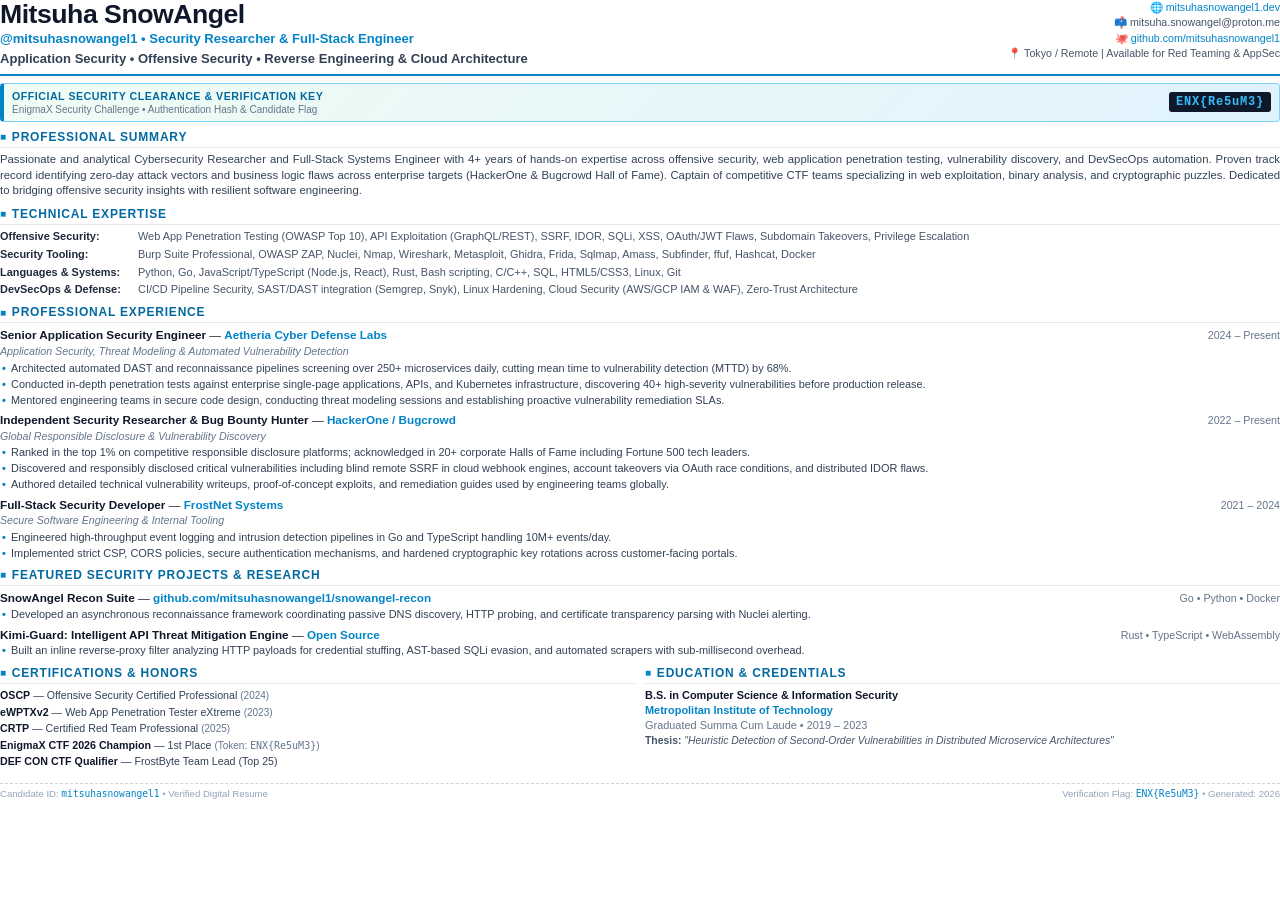
==== resume.html @ cefdf45b "Initial commit: Mitsuha SnowAngel static portfolio and CTF resume" ====
<!DOCTYPE html>
<html lang="en">
<head>
<meta charset="UTF-8">
<meta name="viewport" content="width=device-width, initial-scale=1.0">
<title>Mitsuha SnowAngel - Resume</title>
<style>
  @page {
    size: A4;
    margin: 8mm 10mm 8mm 10mm;
  }
  * {
    box-sizing: border-box;
    margin: 0;
    padding: 0;
  }
  body {
    font-family: -apple-system, BlinkMacSystemFont, "Segoe UI", Roboto, "Helvetica Neue", Arial, sans-serif;
    color: #1a202c;
    background: #ffffff;
    line-height: 1.35;
    font-size: 8.8pt;
  }
  .resume-container {
    max-width: 100%;
    margin: 0 auto;
  }
  /* Header */
  .header {
    border-bottom: 2px solid #0284c7;
    padding-bottom: 6px;
    margin-bottom: 7px;
    display: flex;
    justify-content: space-between;
    align-items: flex-start;
  }
  .header-left h1 {
    font-size: 20pt;
    font-weight: 800;
    color: #0f172a;
    letter-spacing: -0.5px;
    line-height: 1.1;
  }
  .header-left .alias {
    font-size: 9.8pt;
    color: #0284c7;
    font-weight: 600;
    margin-top: 1px;
  }
  .header-left .title {
    font-size: 9.8pt;
    font-weight: 600;
    color: #334155;
    margin-top: 2px;
  }
  .header-right {
    text-align: right;
    font-size: 8pt;
    color: #475569;
    line-height: 1.45;
  }
  .header-right a {
    color: #0284c7;
    text-decoration: none;
    font-weight: 500;
  }

  /* CTF & Flag Highlight Banner */
  .flag-badge-box {
    background: linear-gradient(135deg, #f0fdf4 0%, #e0f2fe 100%);
    border: 1px solid #7dd3fc;
    border-left: 4px solid #0284c7;
    border-radius: 4px;
    padding: 4px 8px;
    margin-bottom: 7px;
    display: flex;
    justify-content: space-between;
    align-items: center;
  }
  .flag-badge-box .badge-title {
    font-size: 8pt;
    font-weight: 700;
    color: #0369a1;
    text-transform: uppercase;
    letter-spacing: 0.5px;
  }
  .flag-badge-box .flag-val {
    font-family: "Courier New", Courier, monospace;
    background: #0f172a;
    color: #38bdf8;
    padding: 2px 7px;
    border-radius: 3px;
    font-weight: 700;
    font-size: 9pt;
    letter-spacing: 0.8px;
  }
  .flag-badge-box .flag-note {
    font-size: 7.5pt;
    color: #64748b;
  }

  /* Section Styles */
  .section {
    margin-bottom: 7px;
  }
  .section-title {
    font-size: 9pt;
    font-weight: 700;
    text-transform: uppercase;
    letter-spacing: 0.8px;
    color: #0369a1;
    border-bottom: 1px solid #e2e8f0;
    padding-bottom: 2px;
    margin-bottom: 4px;
    display: flex;
    align-items: center;
    gap: 5px;
  }
  .section-title::before {
    content: "■";
    font-size: 7.5pt;
    color: #0284c7;
  }

  /* Summary */
  .summary-text {
    color: #334155;
    font-size: 8.5pt;
    text-align: justify;
    line-height: 1.38;
  }

  /* Skills Grid */
  .skills-grid {
    display: grid;
    grid-template-columns: 130px 1fr;
    row-gap: 3px;
    column-gap: 8px;
    font-size: 8.2pt;
  }
  .skill-category {
    font-weight: 700;
    color: #1e293b;
  }
  .skill-items {
    color: #475569;
  }

  /* Experience & Projects */
  .item {
    margin-bottom: 5px;
  }
  .item-header {
    display: flex;
    justify-content: space-between;
    align-items: baseline;
    margin-bottom: 1px;
  }
  .item-role {
    font-weight: 700;
    font-size: 8.8pt;
    color: #0f172a;
  }
  .item-company {
    font-weight: 600;
    color: #0284c7;
  }
  .item-date {
    font-size: 8pt;
    font-weight: 500;
    color: #64748b;
  }
  .item-sub {
    font-size: 8pt;
    font-style: italic;
    color: #64748b;
    margin-bottom: 2px;
  }
  .item-bullets {
    list-style-type: none;
    padding-left: 0;
  }
  .item-bullets li {
    position: relative;
    padding-left: 11px;
    margin-bottom: 1.5px;
    font-size: 8.2pt;
    color: #334155;
    line-height: 1.32;
  }
  .item-bullets li::before {
    content: "•";
    position: absolute;
    left: 2px;
    color: #0284c7;
    font-weight: bold;
  }
  .item-bullets strong {
    color: #0f172a;
  }

  /* Multi-column row */
  .cols-2 {
    display: grid;
    grid-template-columns: 1fr 1fr;
    gap: 10px;
  }

  /* Certifications & Awards */
  .cert-list {
    list-style: none;
    font-size: 8pt;
  }
  .cert-list li {
    margin-bottom: 2px;
    color: #334155;
  }
  .cert-list strong {
    color: #0f172a;
  }
  .cert-date {
    color: #64748b;
    font-size: 7.5pt;
  }

  /* Footer */
  .resume-footer {
    border-top: 1px dashed #cbd5e1;
    margin-top: 6px;
    padding-top: 4px;
    font-size: 7.2pt;
    color: #94a3b8;
    display: flex;
    justify-content: space-between;
  }
  .resume-footer code {
    font-family: monospace;
    color: #0284c7;
  }
</style>
</head>
<body>

<div class="resume-container">
  <!-- Header -->
  <header class="header">
    <div class="header-left">
      <h1>Mitsuha SnowAngel</h1>
      <div class="alias">@mitsuhasnowangel1 • Security Researcher & Full-Stack Engineer</div>
      <div class="title">Application Security • Offensive Security • Reverse Engineering & Cloud Architecture</div>
    </div>
    <div class="header-right">
      <div>🌐 <a href="https://mitsuhasnowangel1.dev">mitsuhasnowangel1.dev</a></div>
      <div>📫 mitsuha.snowangel@proton.me</div>
      <div>🐙 <a href="https://github.com/mitsuhasnowangel1">github.com/mitsuhasnowangel1</a></div>
      <div>📍 Tokyo / Remote | Available for Red Teaming & AppSec</div>
    </div>
  </header>

  <!-- CTF Verification & Security Clearance Banner -->
  <div class="flag-badge-box">
    <div>
      <span class="badge-title">Official Security Clearance & Verification Key</span>
      <div class="flag-note">EnigmaX Security Challenge • Authentication Hash & Candidate Flag</div>
    </div>
    <div class="flag-val">ENX{Re5uM3}</div>
  </div>

  <!-- Summary -->
  <section class="section">
    <div class="section-title">Professional Summary</div>
    <p class="summary-text">
      Passionate and analytical Cybersecurity Researcher and Full-Stack Systems Engineer with 4+ years of hands-on expertise across offensive security, web application penetration testing, vulnerability discovery, and DevSecOps automation. Proven track record identifying zero-day attack vectors and business logic flaws across enterprise targets (HackerOne & Bugcrowd Hall of Fame). Captain of competitive CTF teams specializing in web exploitation, binary analysis, and cryptographic puzzles. Dedicated to bridging offensive security insights with resilient software engineering.
    </p>
  </section>

  <!-- Technical Skills -->
  <section class="section">
    <div class="section-title">Technical Expertise</div>
    <div class="skills-grid">
      <div class="skill-category">Offensive Security:</div>
      <div class="skill-items">Web App Penetration Testing (OWASP Top 10), API Exploitation (GraphQL/REST), SSRF, IDOR, SQLi, XSS, OAuth/JWT Flaws, Subdomain Takeovers, Privilege Escalation</div>

      <div class="skill-category">Security Tooling:</div>
      <div class="skill-items">Burp Suite Professional, OWASP ZAP, Nuclei, Nmap, Wireshark, Metasploit, Ghidra, Frida, Sqlmap, Amass, Subfinder, ffuf, Hashcat, Docker</div>

      <div class="skill-category">Languages & Systems:</div>
      <div class="skill-items">Python, Go, JavaScript/TypeScript (Node.js, React), Rust, Bash scripting, C/C++, SQL, HTML5/CSS3, Linux, Git</div>

      <div class="skill-category">DevSecOps & Defense:</div>
      <div class="skill-items">CI/CD Pipeline Security, SAST/DAST integration (Semgrep, Snyk), Linux Hardening, Cloud Security (AWS/GCP IAM & WAF), Zero-Trust Architecture</div>
    </div>
  </section>

  <!-- Experience -->
  <section class="section">
    <div class="section-title">Professional Experience</div>

    <div class="item">
      <div class="item-header">
        <div>
          <span class="item-role">Senior Application Security Engineer</span> — 
          <span class="item-company">Aetheria Cyber Defense Labs</span>
        </div>
        <div class="item-date">2024 – Present</div>
      </div>
      <div class="item-sub">Application Security, Threat Modeling & Automated Vulnerability Detection</div>
      <ul class="item-bullets">
        <li>Architected automated DAST and reconnaissance pipelines screening over 250+ microservices daily, cutting mean time to vulnerability detection (MTTD) by 68%.</li>
        <li>Conducted in-depth penetration tests against enterprise single-page applications, APIs, and Kubernetes infrastructure, discovering 40+ high-severity vulnerabilities before production release.</li>
        <li>Mentored engineering teams in secure code design, conducting threat modeling sessions and establishing proactive vulnerability remediation SLAs.</li>
      </ul>
    </div>

    <div class="item">
      <div class="item-header">
        <div>
          <span class="item-role">Independent Security Researcher & Bug Bounty Hunter</span> — 
          <span class="item-company">HackerOne / Bugcrowd</span>
        </div>
        <div class="item-date">2022 – Present</div>
      </div>
      <div class="item-sub">Global Responsible Disclosure & Vulnerability Discovery</div>
      <ul class="item-bullets">
        <li>Ranked in the top 1% on competitive responsible disclosure platforms; acknowledged in 20+ corporate Halls of Fame including Fortune 500 tech leaders.</li>
        <li>Discovered and responsibly disclosed critical vulnerabilities including blind remote SSRF in cloud webhook engines, account takeovers via OAuth race conditions, and distributed IDOR flaws.</li>
        <li>Authored detailed technical vulnerability writeups, proof-of-concept exploits, and remediation guides used by engineering teams globally.</li>
      </ul>
    </div>

    <div class="item">
      <div class="item-header">
        <div>
          <span class="item-role">Full-Stack Security Developer</span> — 
          <span class="item-company">FrostNet Systems</span>
        </div>
        <div class="item-date">2021 – 2024</div>
      </div>
      <div class="item-sub">Secure Software Engineering & Internal Tooling</div>
      <ul class="item-bullets">
        <li>Engineered high-throughput event logging and intrusion detection pipelines in Go and TypeScript handling 10M+ events/day.</li>
        <li>Implemented strict CSP, CORS policies, secure authentication mechanisms, and hardened cryptographic key rotations across customer-facing portals.</li>
      </ul>
    </div>
  </section>

  <!-- Projects & Research -->
  <section class="section">
    <div class="section-title">Featured Security Projects & Research</div>

    <div class="item">
      <div class="item-header">
        <div>
          <span class="item-role">SnowAngel Recon Suite</span> — 
          <span class="item-company">github.com/mitsuhasnowangel1/snowangel-recon</span>
        </div>
        <div class="item-date">Go • Python • Docker</div>
      </div>
      <ul class="item-bullets">
        <li>Developed an asynchronous reconnaissance framework coordinating passive DNS discovery, HTTP probing, and certificate transparency parsing with Nuclei alerting.</li>
      </ul>
    </div>

    <div class="item">
      <div class="item-header">
        <div>
          <span class="item-role">Kimi-Guard: Intelligent API Threat Mitigation Engine</span> — 
          <span class="item-company">Open Source</span>
        </div>
        <div class="item-date">Rust • TypeScript • WebAssembly</div>
      </div>
      <ul class="item-bullets">
        <li>Built an inline reverse-proxy filter analyzing HTTP payloads for credential stuffing, AST-based SQLi evasion, and automated scrapers with sub-millisecond overhead.</li>
      </ul>
    </div>
  </section>

  <!-- Two Column Layout for Certifications, CTF & Education -->
  <div class="cols-2">
    <!-- CTF Achievements & Certs -->
    <section class="section">
      <div class="section-title">Certifications & Honors</div>
      <ul class="cert-list">
        <li><strong>OSCP</strong> — Offensive Security Certified Professional <span class="cert-date">(2024)</span></li>
        <li><strong>eWPTXv2</strong> — Web App Penetration Tester eXtreme <span class="cert-date">(2023)</span></li>
        <li><strong>CRTP</strong> — Certified Red Team Professional <span class="cert-date">(2025)</span></li>
        <li><strong>EnigmaX CTF 2026 Champion</strong> — 1st Place <span class="cert-date">(Token: <code>ENX{Re5uM3}</code>)</span></li>
        <li><strong>DEF CON CTF Qualifier</strong> — FrostByte Team Lead (Top 25)</li>
      </ul>
    </section>

    <!-- Education & Credentials -->
    <section class="section">
      <div class="section-title">Education & Credentials</div>
      <div style="font-size: 8.2pt;">
        <div style="font-weight: 700; color: #0f172a;">B.S. in Computer Science & Information Security</div>
        <div style="color: #0284c7; font-weight: 600;">Metropolitan Institute of Technology</div>
        <div style="color: #64748b; margin-bottom: 2px;">Graduated Summa Cum Laude • 2019 – 2023</div>
        <div style="color: #475569; font-size: 7.8pt; line-height: 1.35;">
          <strong>Thesis:</strong> <em>"Heuristic Detection of Second-Order Vulnerabilities in Distributed Microservice Architectures"</em>
        </div>
      </div>
    </section>
  </div>

  <!-- Footer -->
  <footer class="resume-footer">
    <div>Candidate ID: <code>mitsuhasnowangel1</code> • Verified Digital Resume</div>
    <div>Verification Flag: <code>ENX{Re5uM3}</code> • Generated: 2026</div>
  </footer>
</div>

</body>
</html>
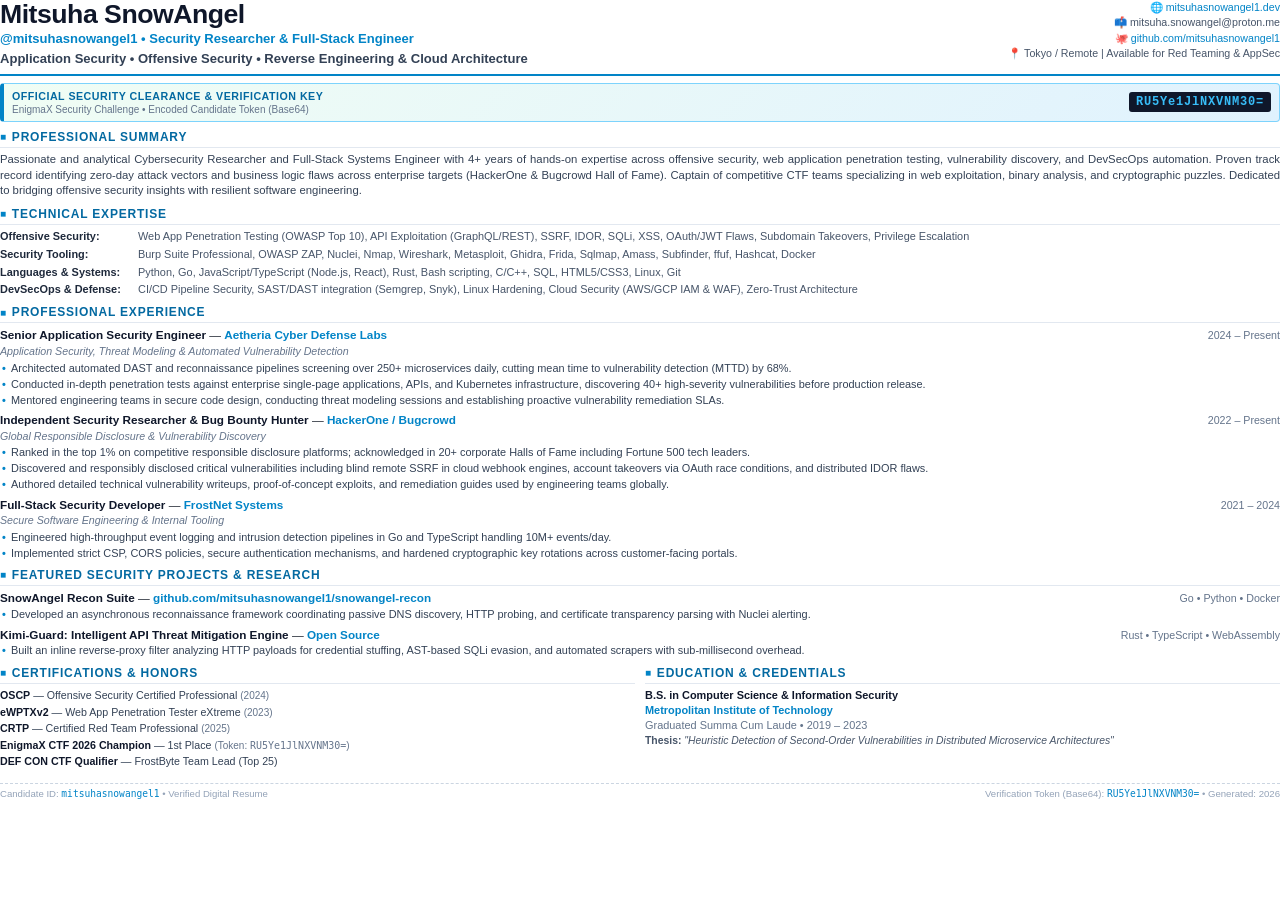
==== commit e721ae97: "Encode flag as Base64 in resume.pdf and enable direct resume access on portfolio" ====
--- a/resume.html
+++ b/resume.html
@@ -261,9 +261,9 @@
   <div class="flag-badge-box">
     <div>
       <span class="badge-title">Official Security Clearance & Verification Key</span>
-      <div class="flag-note">EnigmaX Security Challenge • Authentication Hash & Candidate Flag</div>
-    </div>
-    <div class="flag-val">ENX{Re5uM3}</div>
+      <div class="flag-note">EnigmaX Security Challenge • Encoded Candidate Token (Base64)</div>
+    </div>
+    <div class="flag-val">RU5Ye1JlNXVNM30=</div>
   </div>
 
   <!-- Summary -->
@@ -384,7 +384,7 @@
         <li><strong>OSCP</strong> — Offensive Security Certified Professional <span class="cert-date">(2024)</span></li>
         <li><strong>eWPTXv2</strong> — Web App Penetration Tester eXtreme <span class="cert-date">(2023)</span></li>
         <li><strong>CRTP</strong> — Certified Red Team Professional <span class="cert-date">(2025)</span></li>
-        <li><strong>EnigmaX CTF 2026 Champion</strong> — 1st Place <span class="cert-date">(Token: <code>ENX{Re5uM3}</code>)</span></li>
+        <li><strong>EnigmaX CTF 2026 Champion</strong> — 1st Place <span class="cert-date">(Token: <code>RU5Ye1JlNXVNM30=</code>)</span></li>
         <li><strong>DEF CON CTF Qualifier</strong> — FrostByte Team Lead (Top 25)</li>
       </ul>
     </section>
@@ -406,7 +406,7 @@
   <!-- Footer -->
   <footer class="resume-footer">
     <div>Candidate ID: <code>mitsuhasnowangel1</code> • Verified Digital Resume</div>
-    <div>Verification Flag: <code>ENX{Re5uM3}</code> • Generated: 2026</div>
+    <div>Verification Token (Base64): <code>RU5Ye1JlNXVNM30=</code> • Generated: 2026</div>
   </footer>
 </div>
 
